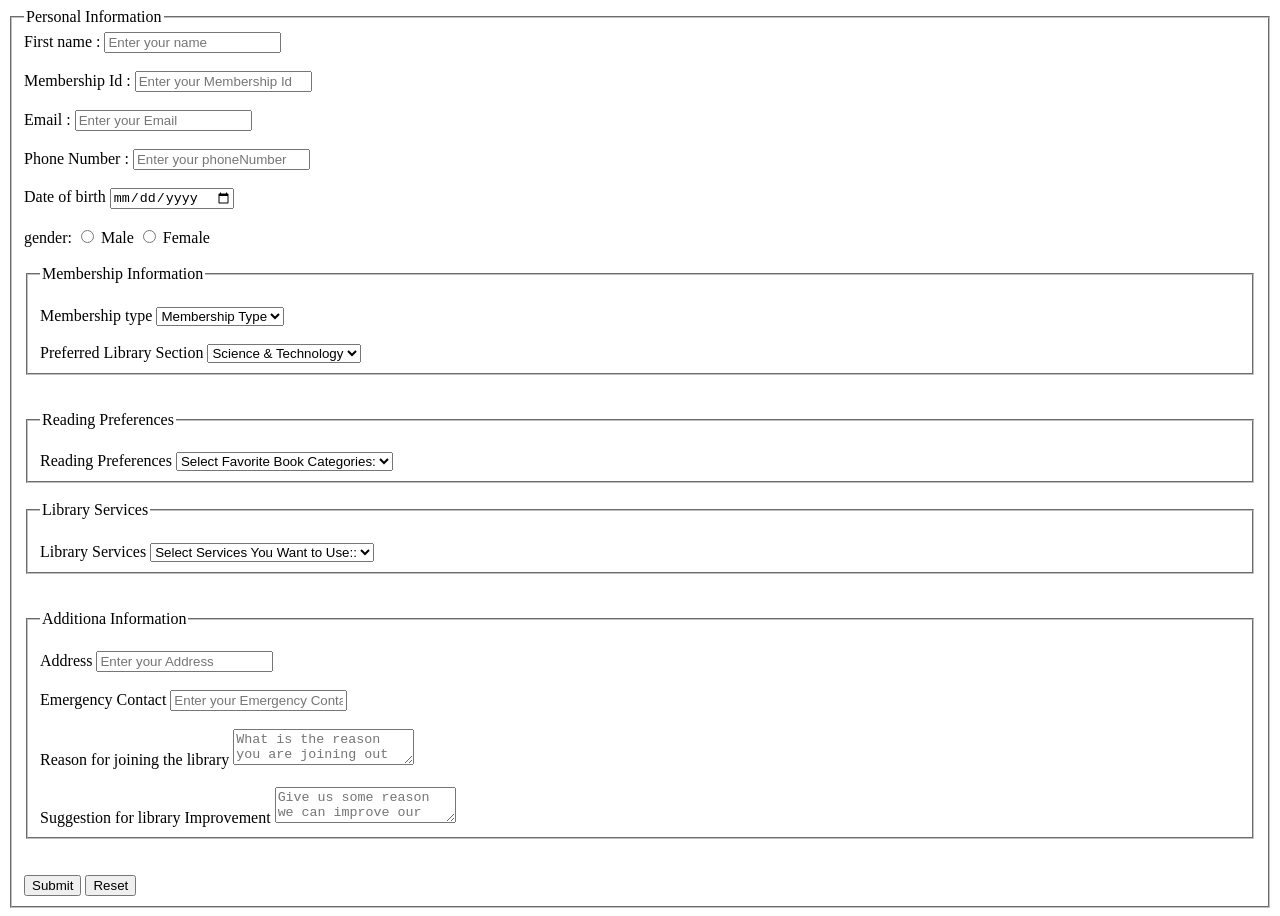
==== index.html @ 40227f45 "Add files via upload" ====
<!DOCTYPE html>
<html lang="en">
<head>
    <meta charset="UTF-8">
    <meta name="viewport" content="width=device-width, initial-scale=1.0">
    <title>Document</title>
</head>
<body>
    <form action="#">
        <fieldset>
        <legend>Personal Information</legend>
        <label for="fname" >First name : </label>
        <input type="text" name="fname" placeholder="Enter your name">
        <br><br>
        <label for="Lname">Membership Id : </label>
        <input type="text" name="Lname" placeholder="Enter your Membership Id">
        <br><br>
        <label for="email">Email : </label>
        <input type="email" name="email" placeholder="Enter your Email">
        <br><br>
        <label for="phoneNumber" >Phone Number : </label>
        <input type="tel" name="phoneNumber" placeholder="Enter your phoneNumber">
        <br><br>
        <label for="dob">Date of birth</label>
        <input type="date" name="dob" placeholder="Enter your DAte of birth">
        <br><br>
        <label for="gender">gender: </label>
        <input type="radio" name="gender" id="male" required>
        <label for="male">Male</label>
        <input type="radio" name="gender" id="female" required>
        <label for="female">Female</label>
        <br><br>

        
        <fieldset>
            <legend>Membership Information</legend>
            <br>
            <label for="membership">Membership type</label>
            <select name="membership" id="membership">
                <option value="">Membership Type</option>
                <option value="Faculty">Faculty</option>
                <OPTION value="Researcher">Researcher</OPTION>
                <OPTIon value="General">General Member</OPTIon>

            </select>
           
            <br><br>
            
             <label for="LibrarySection">Preferred Library Section</label>
            <select name="LibrarySection" id="LibrarySection">
                <option value="">Science & Technology</option>
                <option value="Literature">Literature</option>
                <OPTION value="Business">Business Studies</OPTION>
                <OPTIon value="Arts">Arts & Culture</OPTIon>

            </select>
            </fieldset>
            <br><br>
            <fieldset>
                <legend>Reading Preferences</legend>
                <br>
            <label for="Readingpreference">Reading Preferences</label>
            <select name="Readingpreference" id="Readingpreference">
                <option value="">Select Favorite Book Categories:</option>
                <option value="Literature">Fiction</option>
                <OPTION value="Non-Fiction">Non-Fiction</OPTION>
                <OPTIon value="Science">Science</OPTIon>
                <OPTION value="Technology">Technology</OPTION>
                <OPTIon value="Biography">Biography</OPTIon>
                <OPTIon value="History">History</OPTIon>

            </select>
            </fieldset>
            <br>
            <fieldset>
                <legend>Library Services</legend>
                <br>

            <label for="LibraryServices">Library Services</label>
            <select name="LibraryServices" id="LibraryServices">
                <option value="">Select Services You Want to Use::</option>
                <option value="Literature">Book Borrowing</option>
                <OPTION value="Non-Fiction">Digital Library Access</OPTION>
                <OPTIon value="Science">Reading Room</OPTIon>
                <OPTION value="Technology">Research Assistance</OPTION>
                

            </select>
            </fieldset>
            <br><br>
            <fieldset>
                <legend>Additiona Information</legend>
                <br>

            <label for="address">Address</label>
            <input type="text" name="address" placeholder="Enter your Address">
            <br><br>
            <label for="emergencycontact">Emergency Contact</label>
            <input type="tel" name="emergencycontact" placeholder="Enter your Emergency Contace">
            <br><br>
            <label for="reason">Reason for joining the library</label>
            <textarea name="reason" id="reason" placeholder="What is the reason you are joining out library"></textarea>
            <br><br>
            <label for="Improvement">Suggestion for library Improvement</label>
            <textarea name="Improvement" id="improve" placeholder="Give us some reason we can improve our library"></textarea>
            </fieldset>

            <br><br>


             <button id="submit">Submit</button>
        <button id="reSet">Reset</button>
            




     


             



            
        </fieldset>

       


    </form>
    
</body>
</html>
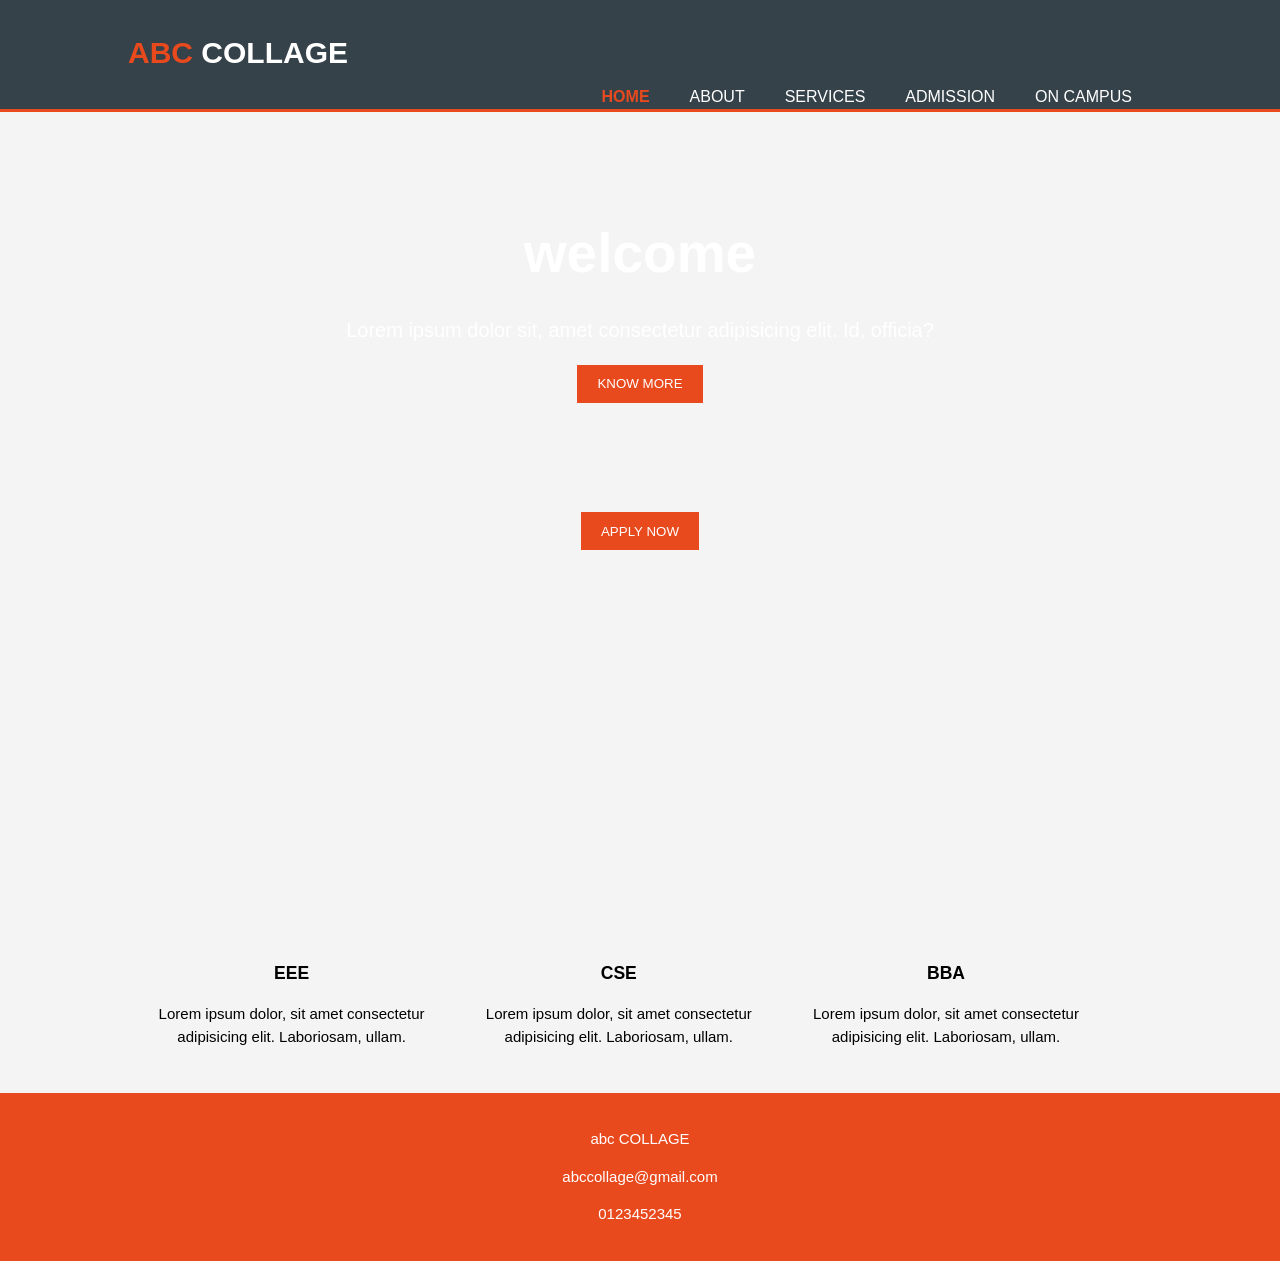
==== commit f1d3da76: "Add files via upload" ====
--- a/index.html
+++ b/index.html
@@ -3,132 +3,70 @@
 <head>
     <meta charset="UTF-8">
     <meta name="viewport" content="width=device-width, initial-scale=1.0">
-    <title>Document</title>
+    <link rel="stylesheet" href="style.css">
+    <title>ABC COLLAGE</title>
+    <link rel="stylesheet" href="style.css">
 </head>
 <body>
-    <form action="#">
-        <fieldset>
-        <legend>Personal Information</legend>
-        <label for="fname" >First name : </label>
-        <input type="text" name="fname" placeholder="Enter your name">
-        <br><br>
-        <label for="Lname">Membership Id : </label>
-        <input type="text" name="Lname" placeholder="Enter your Membership Id">
-        <br><br>
-        <label for="email">Email : </label>
-        <input type="email" name="email" placeholder="Enter your Email">
-        <br><br>
-        <label for="phoneNumber" >Phone Number : </label>
-        <input type="tel" name="phoneNumber" placeholder="Enter your phoneNumber">
-        <br><br>
-        <label for="dob">Date of birth</label>
-        <input type="date" name="dob" placeholder="Enter your DAte of birth">
-        <br><br>
-        <label for="gender">gender: </label>
-        <input type="radio" name="gender" id="male" required>
-        <label for="male">Male</label>
-        <input type="radio" name="gender" id="female" required>
-        <label for="female">Female</label>
-        <br><br>
+    <header>
+        <div class="container">
+            <div id="branding">
+                <h1><span class="highlight">ABC</span> COLLAGE</h1>
+            </div>
+            <nav>
+                <ul>
+                    <li class="current"><a href="index.html">Home</a></li>
+                    <li><a href="About.html">About</a></li>
+                    <li><a href="Services.html">Services</a></li>
+                    <li><a href="#">Admission</a></li>
+                    <li><a href="#">on campus</a></li>
+                </ul>
+            </nav>
+        </div>
+    </header>
 
-        
-        <fieldset>
-            <legend>Membership Information</legend>
-            <br>
-            <label for="membership">Membership type</label>
-            <select name="membership" id="membership">
-                <option value="">Membership Type</option>
-                <option value="Faculty">Faculty</option>
-                <OPTION value="Researcher">Researcher</OPTION>
-                <OPTIon value="General">General Member</OPTIon>
+    <section id="showcase">
+        <div class="container">
+            <h1>welcome</h1>
+            <p>Lorem ipsum dolor sit, amet consectetur adipisicing elit. Id, officia?</p>
+            <button type="submit" class="btn1">KNOW MORE</button>
+        </div>
 
-            </select>
-           
-            <br><br>
+    </section>
+     <section id="showcase">
+        <div class="container">
             
-             <label for="LibrarySection">Preferred Library Section</label>
-            <select name="LibrarySection" id="LibrarySection">
-                <option value="">Science & Technology</option>
-                <option value="Literature">Literature</option>
-                <OPTION value="Business">Business Studies</OPTION>
-                <OPTIon value="Arts">Arts & Culture</OPTIon>
+            <button type="submit" class="btn1">APPLY NOW</button>
+        </div>
 
-            </select>
-            </fieldset>
-            <br><br>
-            <fieldset>
-                <legend>Reading Preferences</legend>
-                <br>
-            <label for="Readingpreference">Reading Preferences</label>
-            <select name="Readingpreference" id="Readingpreference">
-                <option value="">Select Favorite Book Categories:</option>
-                <option value="Literature">Fiction</option>
-                <OPTION value="Non-Fiction">Non-Fiction</OPTION>
-                <OPTIon value="Science">Science</OPTIon>
-                <OPTION value="Technology">Technology</OPTION>
-                <OPTIon value="Biography">Biography</OPTIon>
-                <OPTIon value="History">History</OPTIon>
+    </section>
+     <section id="boxes">
+        <div class="container">
+            <div class="box">
+                
+                <h3>EEE</h3>
+                <p>Lorem ipsum dolor, sit amet consectetur adipisicing elit. Laboriosam, ullam.</p>
 
-            </select>
-            </fieldset>
-            <br>
-            <fieldset>
-                <legend>Library Services</legend>
-                <br>
-
-            <label for="LibraryServices">Library Services</label>
-            <select name="LibraryServices" id="LibraryServices">
-                <option value="">Select Services You Want to Use::</option>
-                <option value="Literature">Book Borrowing</option>
-                <OPTION value="Non-Fiction">Digital Library Access</OPTION>
-                <OPTIon value="Science">Reading Room</OPTIon>
-                <OPTION value="Technology">Research Assistance</OPTION>
+            </div>
+            <div class="box">
                 
-
-            </select>
-            </fieldset>
-            <br><br>
-            <fieldset>
-                <legend>Additiona Information</legend>
-                <br>
-
-            <label for="address">Address</label>
-            <input type="text" name="address" placeholder="Enter your Address">
-            <br><br>
-            <label for="emergencycontact">Emergency Contact</label>
-            <input type="tel" name="emergencycontact" placeholder="Enter your Emergency Contace">
-            <br><br>
-            <label for="reason">Reason for joining the library</label>
-            <textarea name="reason" id="reason" placeholder="What is the reason you are joining out library"></textarea>
-            <br><br>
-            <label for="Improvement">Suggestion for library Improvement</label>
-            <textarea name="Improvement" id="improve" placeholder="Give us some reason we can improve our library"></textarea>
-            </fieldset>
-
-            <br><br>
-
-
-             <button id="submit">Submit</button>
-        <button id="reSet">Reset</button>
-            
-
-
-
-
-     
-
-
-             
-
-
-
-            
-        </fieldset>
-
-       
-
-
-    </form>
+                <h3>CSE</h3>
+                <p>Lorem ipsum dolor, sit amet consectetur adipisicing elit. Laboriosam, ullam.</p>
+                
+            </div>
+            <div class="box">
+                
+                <h3>BBA</h3>
+                <p>Lorem ipsum dolor, sit amet consectetur adipisicing elit. Laboriosam, ullam.</p>
+                
+            </div>
+        </div>
+    </section>
+    <footer>
+        <p>abc COLLAGE</p>
+        <p>abccollage@gmail.com</p>
+        <p>0123452345</p>
+    </footer>
     
 </body>
 </html>
--- a/style.css
+++ b/style.css
@@ -0,0 +1,153 @@
+body{
+    font-family: Arial, Helvetica, sans-serif;
+    font-size: 15px;
+    line-height: 1.5;
+
+   /* font: 15px/1.5 Arial,;*/
+   padding: 0;
+   margin: 0;
+   background-color: #f4f4f4;
+
+}
+.container{
+    width: 80%;
+    margin: auto;
+    overflow: hidden;
+}
+header{
+    background: #35424a;
+    color: #fff;
+    padding-top: 30px;
+    min-height: 70px;
+    border-bottom: #e8491d 3px solid;
+}
+header a{ 
+    color: #ffff;
+    text-decoration: none;
+    text-transform: uppercase;
+    font-size: 16px;
+
+}
+ul{
+    margin: 0;
+    padding: 0;
+}
+header li{
+    float: left;
+    display: inline;
+    padding : 0 20px;
+
+}
+header#branding{
+    float: left;
+ }
+ header #branding h1{
+    margin: 0;
+    
+ }
+ header nav{
+    float: right;
+    margin-top: 10px;
+ }
+ header .highlight , header .current a{
+    color: #e8491d;
+    font-weight: bold;
+
+ }
+ header a:hover{
+    color: #ccc;
+    font-weight: bold;
+ }
+#showcase{
+    min-height: 400px;
+    background: url(building.jpg) no-repeat 0 -300px;
+    text-align: center;
+    color: white;
+
+}
+#showcase h1{
+    margin-top: 100px;
+    font-size: 55px;
+    margin-bottom: 10px;
+}
+#showcase p{
+    font-size: 20px;
+}
+#newsletter{
+    padding: 15px;
+    color: #fff;
+    background-color: #35424a;
+
+
+}
+#newsletter h1{
+    float: left;
+}
+#newsletter form{
+    float: right;
+    margin-top: 15px;
+}
+#newsletter input[type="email"]{
+    padding-inline: 4px;
+    height: 25px;
+    width: 250px;
+}
+.btn1{
+    height: 38px;
+    background: #e8491d;
+    border: 0;
+    padding: 0 20px;
+    color: #ffff;
+}
+
+#boxes{
+    margin-top: 20px;
+}
+.box{
+    float: left;
+    width: 30%;
+    padding: 10px;
+    text-align: center;
+
+}
+.box img{
+    width: 90px;
+}
+
+
+aside#sidebar{
+    float: right;
+    width: 30%;
+    margin-top: 10px;
+    
+}
+
+article#main-col{
+    float: left;
+    width: 65%;
+
+}
+.dark{
+    padding: 15px;
+    background: #35424a;
+    color: #fff;
+    margin: 10px 0;
+}
+
+ul#services li{
+    list-style: none;
+    padding: 20px;
+    border: #cccc solid 1px;
+    margin-bottom: 5px;
+
+    background: #e6e6e6;
+}
+footer{
+    padding: 20px;
+    margin-top: 20px;
+    color: #fff;
+    background-color: #e8491d;
+    text-align: center;
+
+
+}
--- a/style.css
+++ b/style.css
@@ -0,0 +1,153 @@
+body{
+    font-family: Arial, Helvetica, sans-serif;
+    font-size: 15px;
+    line-height: 1.5;
+
+   /* font: 15px/1.5 Arial,;*/
+   padding: 0;
+   margin: 0;
+   background-color: #f4f4f4;
+
+}
+.container{
+    width: 80%;
+    margin: auto;
+    overflow: hidden;
+}
+header{
+    background: #35424a;
+    color: #fff;
+    padding-top: 30px;
+    min-height: 70px;
+    border-bottom: #e8491d 3px solid;
+}
+header a{ 
+    color: #ffff;
+    text-decoration: none;
+    text-transform: uppercase;
+    font-size: 16px;
+
+}
+ul{
+    margin: 0;
+    padding: 0;
+}
+header li{
+    float: left;
+    display: inline;
+    padding : 0 20px;
+
+}
+header#branding{
+    float: left;
+ }
+ header #branding h1{
+    margin: 0;
+    
+ }
+ header nav{
+    float: right;
+    margin-top: 10px;
+ }
+ header .highlight , header .current a{
+    color: #e8491d;
+    font-weight: bold;
+
+ }
+ header a:hover{
+    color: #ccc;
+    font-weight: bold;
+ }
+#showcase{
+    min-height: 400px;
+    background: url(building.jpg) no-repeat 0 -300px;
+    text-align: center;
+    color: white;
+
+}
+#showcase h1{
+    margin-top: 100px;
+    font-size: 55px;
+    margin-bottom: 10px;
+}
+#showcase p{
+    font-size: 20px;
+}
+#newsletter{
+    padding: 15px;
+    color: #fff;
+    background-color: #35424a;
+
+
+}
+#newsletter h1{
+    float: left;
+}
+#newsletter form{
+    float: right;
+    margin-top: 15px;
+}
+#newsletter input[type="email"]{
+    padding-inline: 4px;
+    height: 25px;
+    width: 250px;
+}
+.btn1{
+    height: 38px;
+    background: #e8491d;
+    border: 0;
+    padding: 0 20px;
+    color: #ffff;
+}
+
+#boxes{
+    margin-top: 20px;
+}
+.box{
+    float: left;
+    width: 30%;
+    padding: 10px;
+    text-align: center;
+
+}
+.box img{
+    width: 90px;
+}
+
+
+aside#sidebar{
+    float: right;
+    width: 30%;
+    margin-top: 10px;
+    
+}
+
+article#main-col{
+    float: left;
+    width: 65%;
+
+}
+.dark{
+    padding: 15px;
+    background: #35424a;
+    color: #fff;
+    margin: 10px 0;
+}
+
+ul#services li{
+    list-style: none;
+    padding: 20px;
+    border: #cccc solid 1px;
+    margin-bottom: 5px;
+
+    background: #e6e6e6;
+}
+footer{
+    padding: 20px;
+    margin-top: 20px;
+    color: #fff;
+    background-color: #e8491d;
+    text-align: center;
+
+
+}
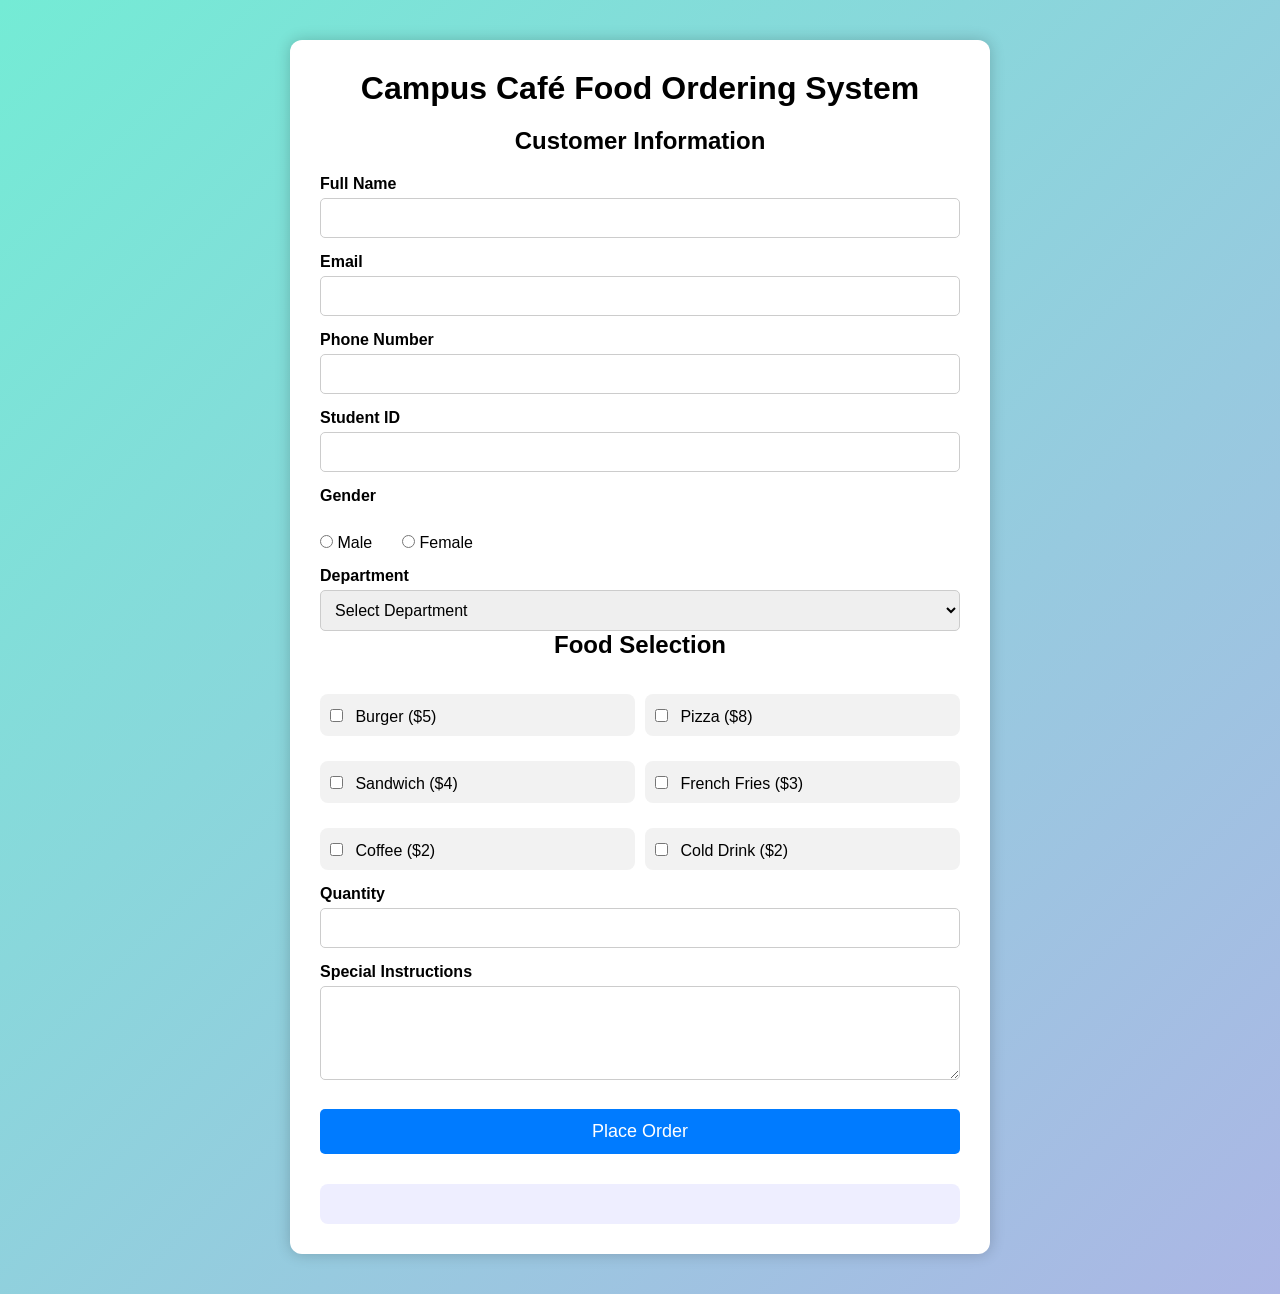
==== commit 92d7a8db: "Add files via upload" ====
--- a/index.html
+++ b/index.html
@@ -3,70 +3,115 @@
 <head>
     <meta charset="UTF-8">
     <meta name="viewport" content="width=device-width, initial-scale=1.0">
-    <link rel="stylesheet" href="style.css">
-    <title>ABC COLLAGE</title>
+    <title>Campus Café Food Ordering System</title>
     <link rel="stylesheet" href="style.css">
 </head>
 <body>
-    <header>
-        <div class="container">
-            <div id="branding">
-                <h1><span class="highlight">ABC</span> COLLAGE</h1>
-            </div>
-            <nav>
-                <ul>
-                    <li class="current"><a href="index.html">Home</a></li>
-                    <li><a href="About.html">About</a></li>
-                    <li><a href="Services.html">Services</a></li>
-                    <li><a href="#">Admission</a></li>
-                    <li><a href="#">on campus</a></li>
-                </ul>
-            </nav>
-        </div>
-    </header>
 
-    <section id="showcase">
-        <div class="container">
-            <h1>welcome</h1>
-            <p>Lorem ipsum dolor sit, amet consectetur adipisicing elit. Id, officia?</p>
-            <button type="submit" class="btn1">KNOW MORE</button>
+<div class="container">
+    <h1>Campus Café Food Ordering System</h1>
+
+    <form id="orderForm">
+
+        <h2>Customer Information</h2>
+
+        <label>Full Name</label>
+        <input type="text" id="name">
+        <small class="error" id="nameError"></small>
+
+        <label>Email</label>
+        <input type="email" id="email">
+        <small class="error" id="emailError"></small>
+
+        <label>Phone Number</label>
+        <input type="text" id="phone">
+        <small class="error" id="phoneError"></small>
+
+        <label>Student ID</label>
+        <input type="text" id="studentId">
+        <small class="error" id="studentError"></small>
+
+        <label>Gender</label>
+
+        <div class="radio-group">
+            <label>
+                <input type="radio" name="gender" value="Male"> Male
+            </label>
+
+            <label>
+                <input type="radio" name="gender" value="Female"> Female
+            </label>
         </div>
 
-    </section>
-     <section id="showcase">
-        <div class="container">
-            
-            <button type="submit" class="btn1">APPLY NOW</button>
+        <small class="error" id="genderError"></small>
+
+        <label>Department</label>
+
+        <select id="department">
+            <option value="">Select Department</option>
+            <option>CSE</option>
+            <option>EEE</option>
+            <option>BBA</option>
+            <option>English</option>
+            <option>Other</option>
+        </select>
+
+        <small class="error" id="departmentError"></small>
+
+        <h2>Food Selection</h2>
+
+        <div class="food-list">
+
+            <label>
+                <input type="checkbox" class="food" value="Burger" data-price="5">
+                Burger ($5)
+            </label>
+
+            <label>
+                <input type="checkbox" class="food" value="Pizza" data-price="8">
+                Pizza ($8)
+            </label>
+
+            <label>
+                <input type="checkbox" class="food" value="Sandwich" data-price="4">
+                Sandwich ($4)
+            </label>
+
+            <label>
+                <input type="checkbox" class="food" value="French Fries" data-price="3">
+                French Fries ($3)
+            </label>
+
+            <label>
+                <input type="checkbox" class="food" value="Coffee" data-price="2">
+                Coffee ($2)
+            </label>
+
+            <label>
+                <input type="checkbox" class="food" value="Cold Drink" data-price="2">
+                Cold Drink ($2)
+            </label>
+
         </div>
 
-    </section>
-     <section id="boxes">
-        <div class="container">
-            <div class="box">
-                
-                <h3>EEE</h3>
-                <p>Lorem ipsum dolor, sit amet consectetur adipisicing elit. Laboriosam, ullam.</p>
+        <small class="error" id="foodError"></small>
 
-            </div>
-            <div class="box">
-                
-                <h3>CSE</h3>
-                <p>Lorem ipsum dolor, sit amet consectetur adipisicing elit. Laboriosam, ullam.</p>
-                
-            </div>
-            <div class="box">
-                
-                <h3>BBA</h3>
-                <p>Lorem ipsum dolor, sit amet consectetur adipisicing elit. Laboriosam, ullam.</p>
-                
-            </div>
-        </div>
-    </section>
-    <footer>
-        <p>abc COLLAGE</p>
-        <p>abccollage@gmail.com</p>
-        <p>0123452345</p>
-    </footer>
-    
+        <label>Quantity</label>
+        <input type="number" id="quantity" min="1">
+        <small class="error" id="quantityError"></small>
+
+        <label>Special Instructions</label>
+        <textarea id="instructions" rows="4"></textarea>
+
+        <button type="submit">Place Order</button>
+
+    </form>
+
+    <div id="result"></div>
+
+</div>
+
+<script src="script.js"></script>
+
 </body>
 </html>
--- a/style.css
+++ b/style.css
@@ -1,153 +1,129 @@
-body{
-    font-family: Arial, Helvetica, sans-serif;
-    font-size: 15px;
-    line-height: 1.5;
-
-   /* font: 15px/1.5 Arial,;*/
-   padding: 0;
-   margin: 0;
-   background-color: #f4f4f4;
-
-}
-.container{
-    width: 80%;
-    margin: auto;
-    overflow: hidden;
-}
-header{
-    background: #35424a;
-    color: #fff;
-    padding-top: 30px;
-    min-height: 70px;
-    border-bottom: #e8491d 3px solid;
-}
-header a{ 
-    color: #ffff;
-    text-decoration: none;
-    text-transform: uppercase;
-    font-size: 16px;
-
-}
-ul{
-    margin: 0;
-    padding: 0;
-}
-header li{
-    float: left;
-    display: inline;
-    padding : 0 20px;
-
-}
-header#branding{
-    float: left;
- }
- header #branding h1{
-    margin: 0;
-    
- }
- header nav{
-    float: right;
-    margin-top: 10px;
- }
- header .highlight , header .current a{
-    color: #e8491d;
-    font-weight: bold;
-
- }
- header a:hover{
-    color: #ccc;
-    font-weight: bold;
- }
-#showcase{
-    min-height: 400px;
-    background: url(building.jpg) no-repeat 0 -300px;
-    text-align: center;
-    color: white;
-
-}
-#showcase h1{
-    margin-top: 100px;
-    font-size: 55px;
-    margin-bottom: 10px;
-}
-#showcase p{
-    font-size: 20px;
-}
-#newsletter{
-    padding: 15px;
-    color: #fff;
-    background-color: #35424a;
-
-
-}
-#newsletter h1{
-    float: left;
-}
-#newsletter form{
-    float: right;
-    margin-top: 15px;
-}
-#newsletter input[type="email"]{
-    padding-inline: 4px;
-    height: 25px;
-    width: 250px;
-}
-.btn1{
-    height: 38px;
-    background: #e8491d;
-    border: 0;
-    padding: 0 20px;
-    color: #ffff;
+*{
+    margin:0;
+    padding:0;
+    box-sizing:border-box;
+    font-family:Arial, Helvetica, sans-serif;
 }
 
-#boxes{
-    margin-top: 20px;
-}
-.box{
-    float: left;
-    width: 30%;
-    padding: 10px;
-    text-align: center;
-
-}
-.box img{
-    width: 90px;
+body{
+    background:linear-gradient(135deg,#74ebd5,#ACB6E5);
+    padding:40px;
 }
 
-
-aside#sidebar{
-    float: right;
-    width: 30%;
-    margin-top: 10px;
-    
+.container{
+    max-width:700px;
+    margin:auto;
+    background:white;
+    padding:30px;
+    border-radius:12px;
+    box-shadow:0 0 15px rgba(0,0,0,.2);
 }
 
-article#main-col{
-    float: left;
-    width: 65%;
-
-}
-.dark{
-    padding: 15px;
-    background: #35424a;
-    color: #fff;
-    margin: 10px 0;
+h1,h2{
+    text-align:center;
+    margin-bottom:20px;
 }
 
-ul#services li{
-    list-style: none;
-    padding: 20px;
-    border: #cccc solid 1px;
-    margin-bottom: 5px;
+label{
+    display:block;
+    margin-top:15px;
+    font-weight:bold;
+}
 
-    background: #e6e6e6;
+input,
+select,
+textarea{
+    width:100%;
+    padding:10px;
+    margin-top:5px;
+    border:1px solid #ccc;
+    border-radius:5px;
+    font-size:16px;
 }
-footer{
-    padding: 20px;
-    margin-top: 20px;
-    color: #fff;
-    background-color: #e8491d;
-    text-align: center;
 
+input:focus,
+select:focus,
+textarea:focus{
+    border:2px solid dodgerblue;
+    outline:none;
+}
+
+.radio-group{
+    display:flex;
+    gap:30px;
+    margin-top:10px;
+}
+
+.radio-group label{
+    font-weight:normal;
+}
+
+.radio-group input{
+    width:auto;
+}
+
+.food-list{
+    display:grid;
+    grid-template-columns:repeat(2,1fr);
+    gap:10px;
+    margin-top:10px;
+}
+
+.food-list label{
+    background:#f2f2f2;
+    padding:10px;
+    border-radius:8px;
+    cursor:pointer;
+    transition:.3s;
+    font-weight:normal;
+}
+
+.food-list label:hover{
+    background:#dff0ff;
+}
+
+.food-list input{
+    width:auto;
+    margin-right:8px;
+}
+
+button{
+    width:100%;
+    padding:12px;
+    margin-top:25px;
+    background:#007bff;
+    color:white;
+    border:none;
+    border-radius:5px;
+    font-size:18px;
+    cursor:pointer;
+}
+
+button:hover{
+    background:#0056b3;
+}
+
+.error{
+    color:red;
+    font-size:14px;
+}
+
+#result{
+    margin-top:30px;
+    background:#eef;
+    padding:20px;
+    border-radius:8px;
+}
+
+@media(max-width:600px){
+
+    .food-list{
+        grid-template-columns:1fr;
+    }
+
+    .radio-group{
+        flex-direction:column;
+        gap:10px;
+    }
 
 }
